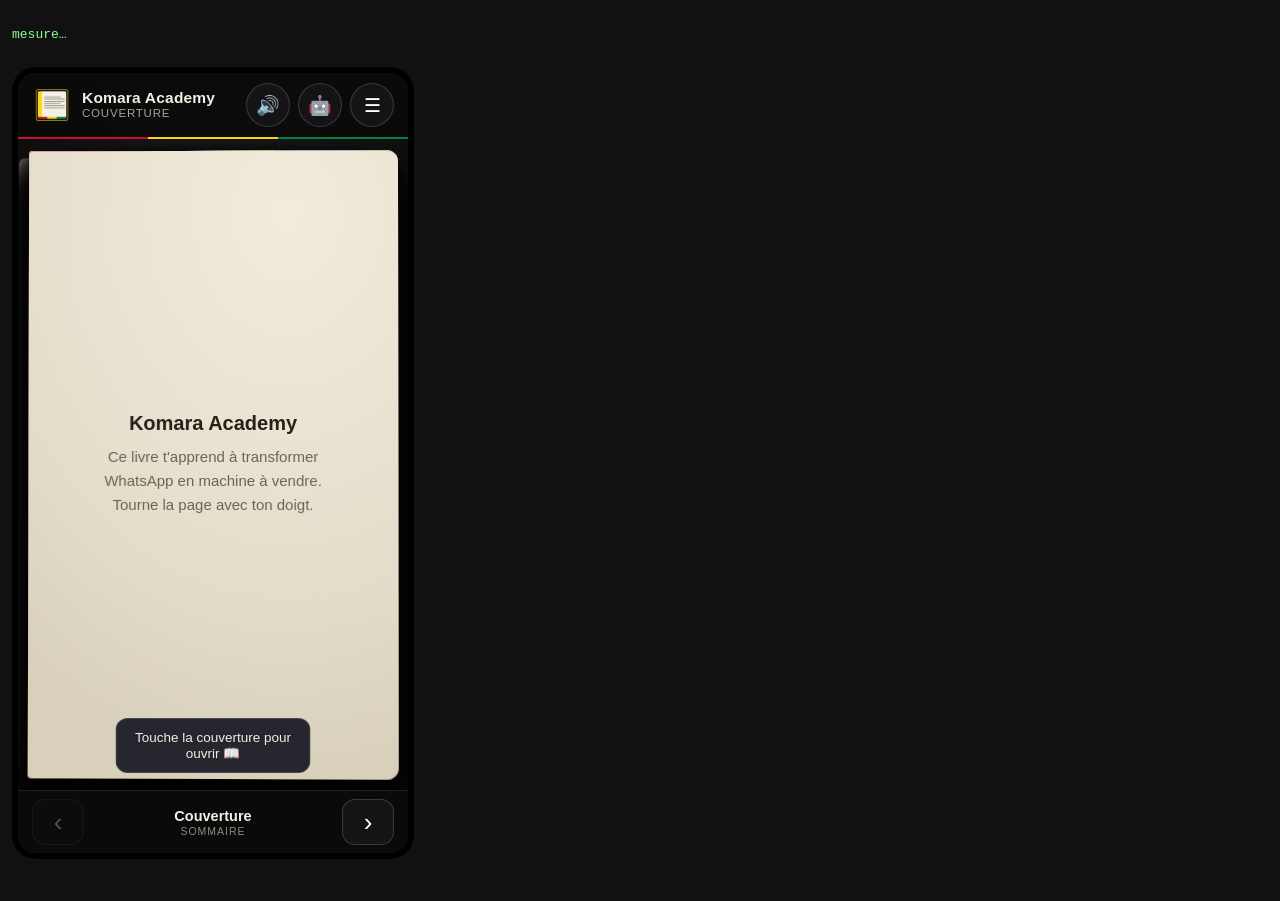
==== verif.html @ 028d974a "Page de verification temporaire" ====
<!DOCTYPE html><html lang="fr"><head><meta charset="utf-8"><title>verif livre</title>
<style>body{margin:0;background:#111;color:#8f8;font-family:monospace;font-size:13px;padding:12px;white-space:pre-wrap}
iframe{width:390px;height:780px;border:6px solid #000;border-radius:24px;display:block;margin-top:10px}</style>
</head><body>
<div id="mes">mesure…</div>
<iframe id="f" src="about:blank"></iframe>
<script>
(async () => {
  const l = [];
  try {
    for (const r of await navigator.serviceWorker.getRegistrations()) await r.unregister();
    for (const n of await caches.keys()) await caches.delete(n);
    l.push("caches et service worker purges");
  } catch (e) { l.push("purge impossible: " + e.message); }
  const f = document.getElementById("f");
  f.src = "index.html?t=" + Date.now();
  f.onload = () => setTimeout(() => {
    try {
      const d = f.contentDocument, w = f.contentWindow;
      const bot = d.querySelector("#panneau-bot"), menu = d.querySelector("#panneau-menu"), voile = d.querySelector("#voile");
      const css = (el) => w.getComputedStyle(el).display;
      l.push("panneau-bot display  : " + css(bot));
      l.push("panneau-menu display : " + css(menu));
      l.push("voile display        : " + css(voile));
      l.push("pages construites    : " + (w.__livre ? w.__livre.total() : "?"));
      l.push("index courant        : " + (w.__livre ? w.__livre.index() : "?"));
      const couv = d.querySelector("#couverture");
      l.push("couverture z-index   : " + w.getComputedStyle(couv).zIndex + " (doit etre eleve)");
      const page1 = d.querySelectorAll(".feuille")[1];
      l.push("page 1 z-index       : " + (page1 ? w.getComputedStyle(page1).zIndex : "?"));
      // test du bot
      if (w.__livre) {
        const r1 = w.__livre.repondre("combien coute un bot WhatsApp ?");
        l.push("Q: combien coute un bot WhatsApp ?");
        l.push("R: (page " + (r1.page + 1) + ") " + r1.texte.slice(0, 120));
        const r2 = w.__livre.repondre("quelles erreurs éviter ?");
        l.push("Q: quelles erreurs éviter ?");
        l.push("R: (page " + (r2.page + 1) + ") " + r2.texte.slice(0, 100));
      }
      document.getElementById("mes").textContent = l.join("\n");
    } catch (e) {
      document.getElementById("mes").textContent = l.join("\n") + "\nerreur: " + e.message;
    }
  }, 2600);
})();
</script></body></html>
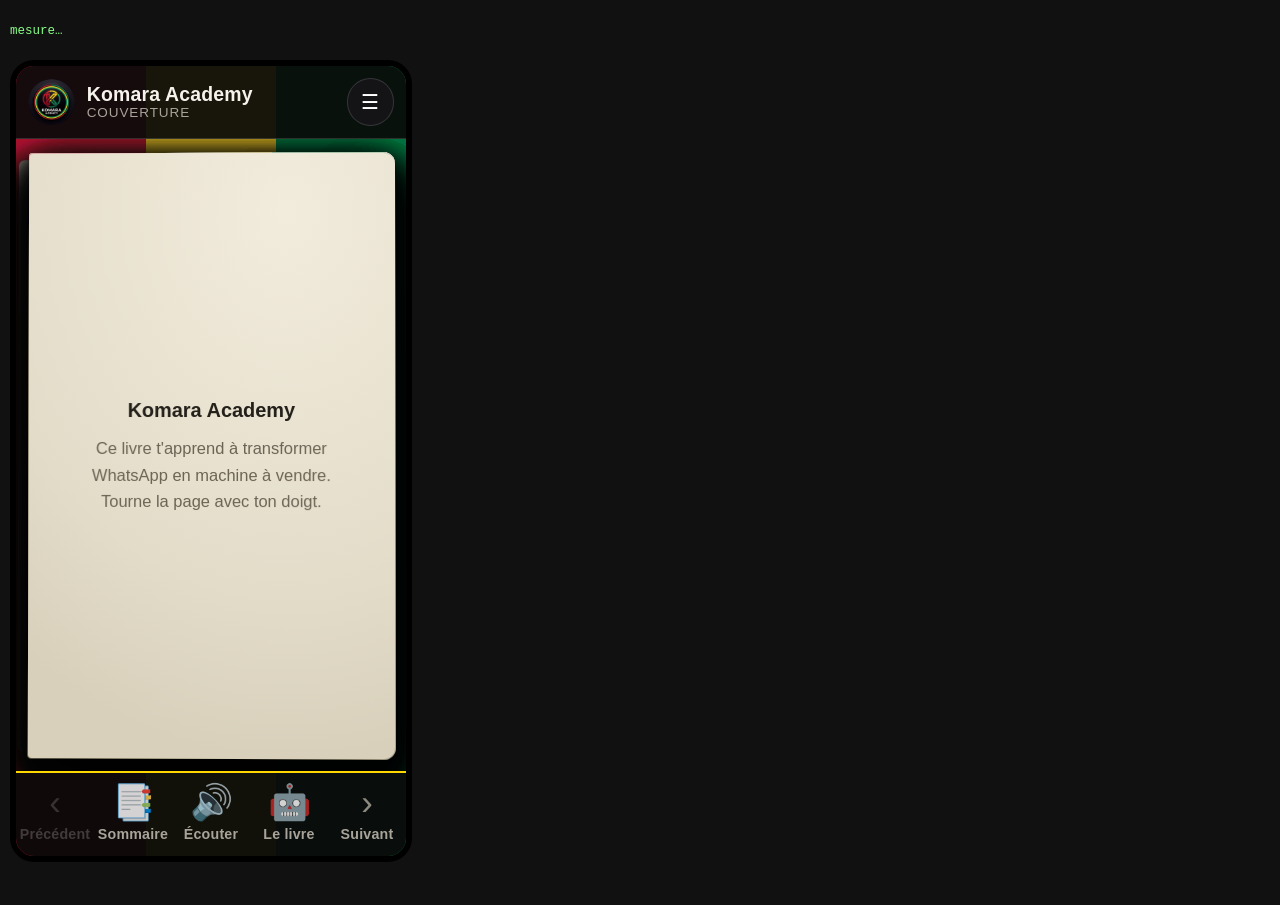
==== commit ab20355b: "Verification complete" ====
--- a/verif.html
+++ b/verif.html
@@ -1,6 +1,9 @@
-<!DOCTYPE html><html lang="fr"><head><meta charset="utf-8"><title>verif livre</title>
-<style>body{margin:0;background:#111;color:#8f8;font-family:monospace;font-size:13px;padding:12px;white-space:pre-wrap}
-iframe{width:390px;height:780px;border:6px solid #000;border-radius:24px;display:block;margin-top:10px}</style>
+<!DOCTYPE html>
+<html lang="fr"><head><meta charset="utf-8"><title>verif livre</title>
+<style>
+body{margin:0;background:#111;color:#8f8;font-family:monospace;font-size:12.5px;padding:10px;white-space:pre-wrap}
+iframe{width:390px;height:790px;border:6px solid #000;border-radius:24px;display:block;margin-top:8px}
+</style>
 </head><body>
 <div id="mes">mesure…</div>
 <iframe id="f" src="about:blank"></iframe>
@@ -10,37 +13,55 @@
   try {
     for (const r of await navigator.serviceWorker.getRegistrations()) await r.unregister();
     for (const n of await caches.keys()) await caches.delete(n);
-    l.push("caches et service worker purges");
-  } catch (e) { l.push("purge impossible: " + e.message); }
+    l.push("OK service worker et caches purges");
+  } catch (e) { l.push("purge: " + e.message); }
+
   const f = document.getElementById("f");
   f.src = "index.html?t=" + Date.now();
   f.onload = () => setTimeout(() => {
     try {
       const d = f.contentDocument, w = f.contentWindow;
-      const bot = d.querySelector("#panneau-bot"), menu = d.querySelector("#panneau-menu"), voile = d.querySelector("#voile");
-      const css = (el) => w.getComputedStyle(el).display;
-      l.push("panneau-bot display  : " + css(bot));
-      l.push("panneau-menu display : " + css(menu));
-      l.push("voile display        : " + css(voile));
-      l.push("pages construites    : " + (w.__livre ? w.__livre.total() : "?"));
-      l.push("index courant        : " + (w.__livre ? w.__livre.index() : "?"));
-      const couv = d.querySelector("#couverture");
-      l.push("couverture z-index   : " + w.getComputedStyle(couv).zIndex + " (doit etre eleve)");
-      const page1 = d.querySelectorAll(".feuille")[1];
-      l.push("page 1 z-index       : " + (page1 ? w.getComputedStyle(page1).zIndex : "?"));
-      // test du bot
+      const st = (sel) => w.getComputedStyle(d.querySelector(sel));
+      l.push("");
+      l.push("PANNEAUX (doivent etre fermes)");
+      l.push("  bot   : " + st("#panneau-bot").display);
+      l.push("  menu  : " + st("#panneau-menu").display);
+      l.push("  voile : " + st("#voile").display);
+
+      l.push("");
+      l.push("IDENTITE (comme l app Komara)");
+      l.push("  fond         : " + (st("html").backgroundImage.indexOf("90deg") > -1 ? "tricolore gauche>droite OUI" : "AUTRE"));
+      l.push("  logo barre   : " + st(".topbar-logo").width + "  (app 2.7rem)");
+      l.push("  titre barre  : " + st(".topbar-titre strong").fontSize);
+      l.push("  icone onglet : " + st(".o-ico").fontSize + "  (app 2rem)");
+      l.push("  texte onglet : " + st(".o-txt").fontSize + "  (app 0.82rem)");
+      l.push("  texte livre  : " + st(".papier").fontSize);
+      l.push("  nb onglets   : " + d.querySelectorAll(".tabbar .onglet").length);
+
+      l.push("");
+      l.push("EMPILEMENT");
+      l.push("  couverture z : " + st("#couverture").zIndex + " (eleve quand fermee)");
+      l.push("  pages        : " + (w.__livre ? w.__livre.total() : "?"));
+
+      l.push("");
+      l.push("LE LIVRE REPOND (attendu entre parentheses)");
       if (w.__livre) {
-        const r1 = w.__livre.repondre("combien coute un bot WhatsApp ?");
-        l.push("Q: combien coute un bot WhatsApp ?");
-        l.push("R: (page " + (r1.page + 1) + ") " + r1.texte.slice(0, 120));
-        const r2 = w.__livre.repondre("quelles erreurs éviter ?");
-        l.push("Q: quelles erreurs éviter ?");
-        l.push("R: (page " + (r2.page + 1) + ") " + r2.texte.slice(0, 100));
+        [["combien coute un bot WhatsApp ?", 3],
+         ["combien coute un site vitrine ?", 5],
+         ["comment structurer un bot ?", 4],
+         ["quelles erreurs eviter ?", 6],
+         ["c est quoi un agent IA premium ?", 3]
+        ].forEach(function (paire) {
+          const r = w.__livre.repondre(paire[0]);
+          const ok = (r.page + 1) === paire[1] ? "OK " : "NON(p." + paire[1] + ") ";
+          l.push("  " + ok + "p." + (r.page + 1) + "  " + paire[0]);
+          l.push("        > " + r.texte.slice(0, 85));
+        });
       }
       document.getElementById("mes").textContent = l.join("\n");
     } catch (e) {
       document.getElementById("mes").textContent = l.join("\n") + "\nerreur: " + e.message;
     }
-  }, 2600);
+  }, 2800);
 })();
 </script></body></html>
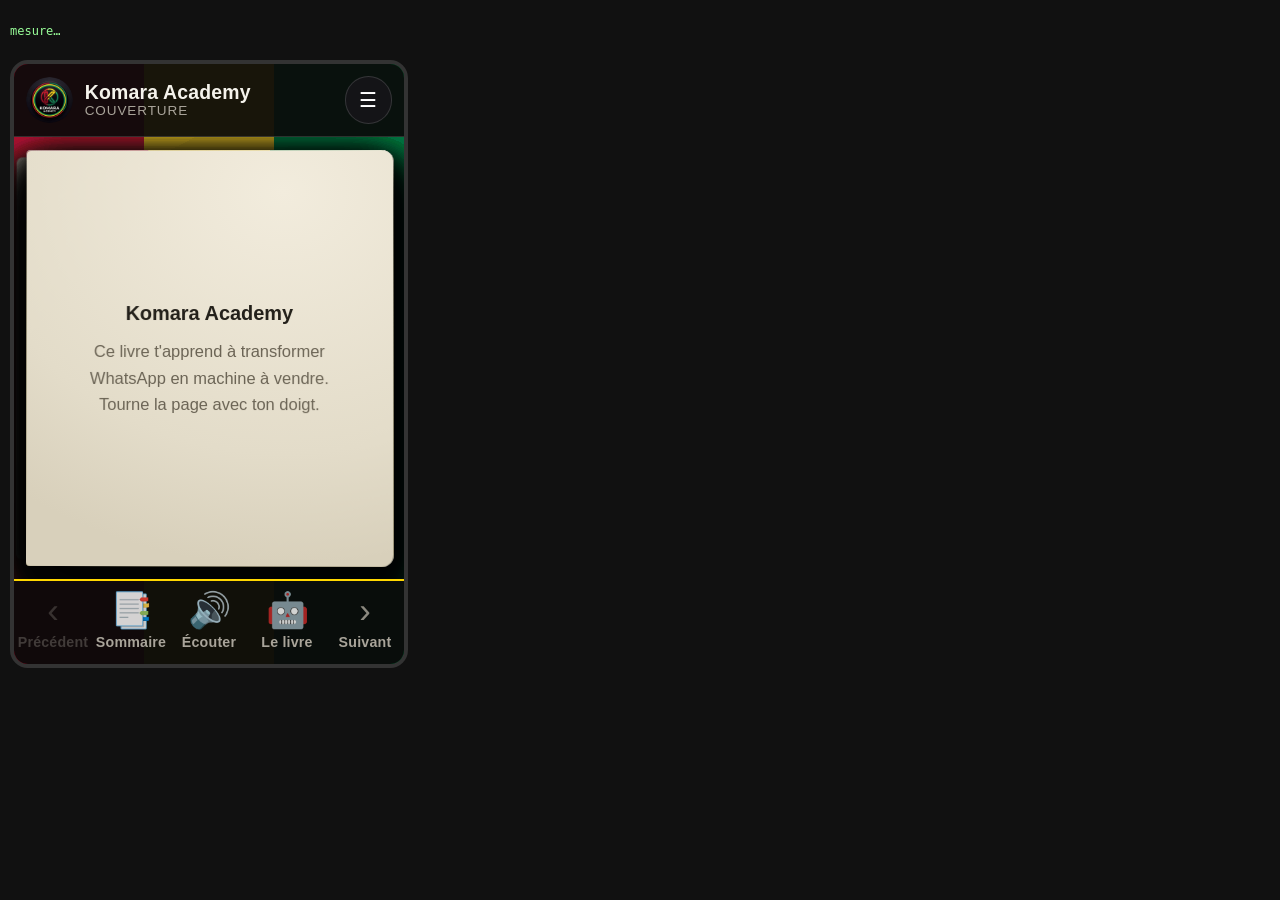
==== commit 07cd068f: "Diagnostic bot expose" ====
--- a/verif.html
+++ b/verif.html
@@ -1,9 +1,6 @@
-<!DOCTYPE html>
-<html lang="fr"><head><meta charset="utf-8"><title>verif livre</title>
-<style>
-body{margin:0;background:#111;color:#8f8;font-family:monospace;font-size:12.5px;padding:10px;white-space:pre-wrap}
-iframe{width:390px;height:790px;border:6px solid #000;border-radius:24px;display:block;margin-top:8px}
-</style>
+<!DOCTYPE html><html lang="fr"><head><meta charset="utf-8"><title>diagnostic bot</title>
+<style>body{margin:0;background:#111;color:#9f9;font-family:monospace;font-size:12px;padding:10px;white-space:pre-wrap}
+iframe{width:390px;height:600px;border:4px solid #333;border-radius:18px;display:block;margin-top:8px}</style>
 </head><body>
 <div id="mes">mesure…</div>
 <iframe id="f" src="about:blank"></iframe>
@@ -13,55 +10,38 @@
   try {
     for (const r of await navigator.serviceWorker.getRegistrations()) await r.unregister();
     for (const n of await caches.keys()) await caches.delete(n);
-    l.push("OK service worker et caches purges");
+    l.push("caches purges");
   } catch (e) { l.push("purge: " + e.message); }
 
   const f = document.getElementById("f");
   f.src = "index.html?t=" + Date.now();
   f.onload = () => setTimeout(() => {
     try {
-      const d = f.contentDocument, w = f.contentWindow;
-      const st = (sel) => w.getComputedStyle(d.querySelector(sel));
+      const w = f.contentWindow;
+      const api = w.__livre;
+      if (!api) { afficher(l.concat(["ERREUR : __livre absent"])); return; }
+      const pages = api.pages();
+      l.push("pages : " + pages.length);
+      const avecCles = pages.filter(p => p.motsCles && p.motsCles.length > 3).length;
+      l.push("pages avec mots-cles : " + avecCles);
+      const psg = api.passages();
+      l.push("passages indexes : " + psg.length);
       l.push("");
-      l.push("PANNEAUX (doivent etre fermes)");
-      l.push("  bot   : " + st("#panneau-bot").display);
-      l.push("  menu  : " + st("#panneau-menu").display);
-      l.push("  voile : " + st("#voile").display);
-
-      l.push("");
-      l.push("IDENTITE (comme l app Komara)");
-      l.push("  fond         : " + (st("html").backgroundImage.indexOf("90deg") > -1 ? "tricolore gauche>droite OUI" : "AUTRE"));
-      l.push("  logo barre   : " + st(".topbar-logo").width + "  (app 2.7rem)");
-      l.push("  titre barre  : " + st(".topbar-titre strong").fontSize);
-      l.push("  icone onglet : " + st(".o-ico").fontSize + "  (app 2rem)");
-      l.push("  texte onglet : " + st(".o-txt").fontSize + "  (app 0.82rem)");
-      l.push("  texte livre  : " + st(".papier").fontSize);
-      l.push("  nb onglets   : " + d.querySelectorAll(".tabbar .onglet").length);
-
-      l.push("");
-      l.push("EMPILEMENT");
-      l.push("  couverture z : " + st("#couverture").zIndex + " (eleve quand fermee)");
-      l.push("  pages        : " + (w.__livre ? w.__livre.total() : "?"));
-
-      l.push("");
-      l.push("LE LIVRE REPOND (attendu entre parentheses)");
-      if (w.__livre) {
-        [["combien coute un bot WhatsApp ?", 3],
-         ["combien coute un site vitrine ?", 5],
-         ["comment structurer un bot ?", 4],
-         ["quelles erreurs eviter ?", 6],
-         ["c est quoi un agent IA premium ?", 3]
-        ].forEach(function (paire) {
-          const r = w.__livre.repondre(paire[0]);
-          const ok = (r.page + 1) === paire[1] ? "OK " : "NON(p." + paire[1] + ") ";
-          l.push("  " + ok + "p." + (r.page + 1) + "  " + paire[0]);
-          l.push("        > " + r.texte.slice(0, 85));
-        });
-      }
-      document.getElementById("mes").textContent = l.join("\n");
-    } catch (e) {
-      document.getElementById("mes").textContent = l.join("\n") + "\nerreur: " + e.message;
-    }
-  }, 2800);
+      const questions = [
+        "combien coute un site vitrine ?",
+        "quelles erreurs eviter ?",
+        "c est quoi un agent IA premium ?",
+        "combien coute un bot WhatsApp ?",
+        "comment structurer un bot ?"
+      ];
+      questions.forEach(q => {
+        const r = api.repondre(q);
+        l.push("Q " + q + "\n  -> page " + ((r.page || 0) + 1) + " | " + (r.texte || "").slice(0, 90));
+      });
+      afficher(l);
+    } catch (e) { afficher(l.concat(["ERREUR " + e.message])); }
+  }, 2200);
+  function afficher(lignes) { document.getElementById("mes").textContent = lignes.join("\n"); }
 })();
-</script></body></html>
+</script>
+</body></html>
